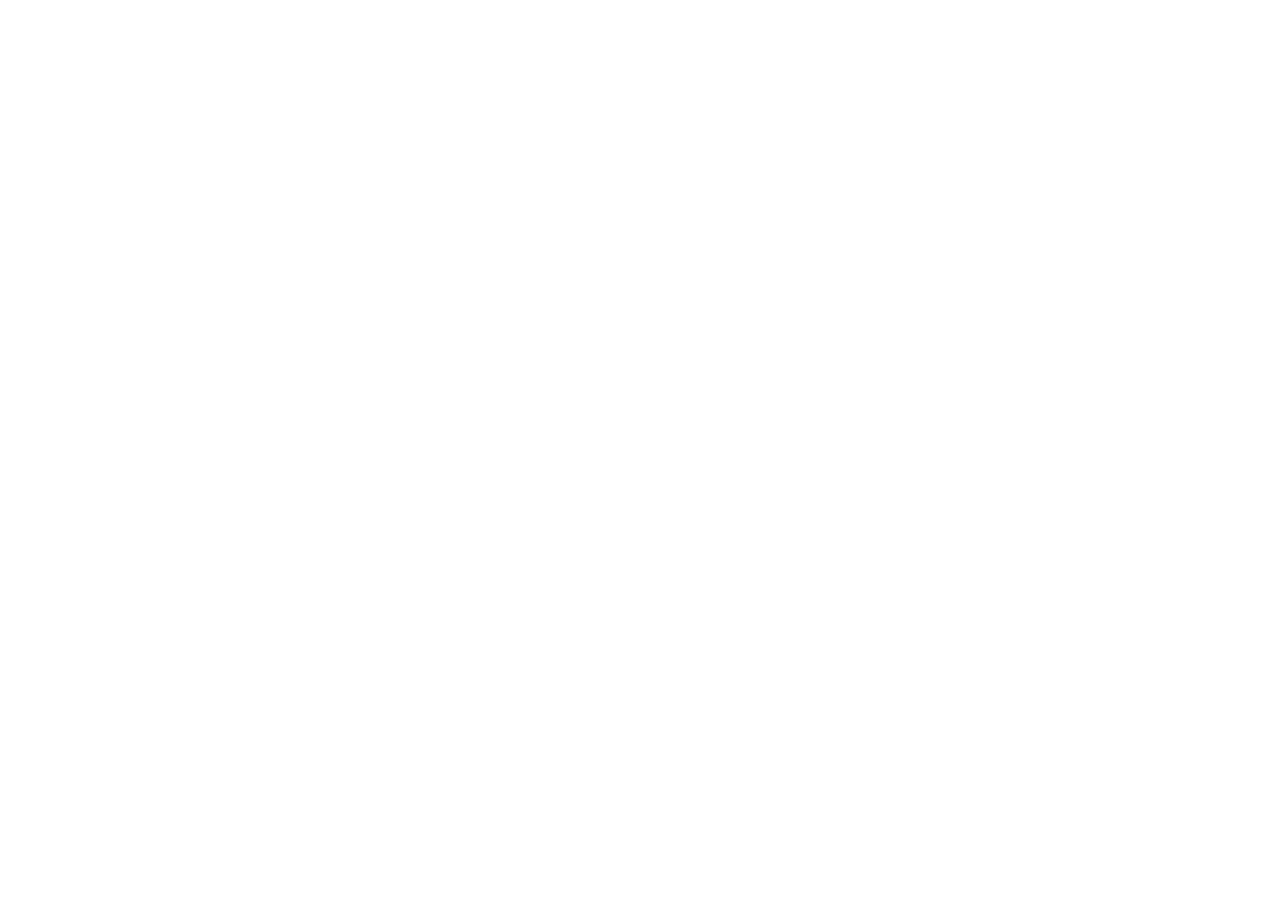
==== about-us.html @ 412d3a8f "index realizado" ====
<!DOCTYPE html>
<html lang="en">
<head>
    <meta charset="utf-8">
    <meta name="viewport" content="width=device-width, initial-scale=1.0">
    <meta name="description" content="">
    <meta name="author" content="">
    <title>About Us | Flat Theme</title>
    <link href="css/bootstrap.min.css" rel="stylesheet">
    <link href="css/font-awesome.min.css" rel="stylesheet">
    <link href="css/animate.css" rel="stylesheet">
    <link href="css/main.css" rel="stylesheet">
    <!--[if lt IE 9]>
    <script src="js/html5shiv.js"></script>
    <script src="js/respond.min.js"></script>
    <![endif]-->       
    <link rel="shortcut icon" href="images/ico/favicon.ico">
    <link rel="apple-touch-icon-precomposed" sizes="144x144" href="images/ico/apple-touch-icon-144-precomposed.png">
    <link rel="apple-touch-icon-precomposed" sizes="114x114" href="images/ico/apple-touch-icon-114-precomposed.png">
    <link rel="apple-touch-icon-precomposed" sizes="72x72" href="images/ico/apple-touch-icon-72-precomposed.png">
    <link rel="apple-touch-icon-precomposed" href="images/ico/apple-touch-icon-57-precomposed.png">
</head><!--/head-->
<body>
    <!-- Inserte código aqui -->

    <script src="js/jquery.js"></script>
    <script src="js/bootstrap.min.js"></script>
    <script src="js/main.js"></script>
</body>
</html>
---- css/main.css ----
@import url(http://fonts.googleapis.com/css?family=Roboto:400,700,300);

.clearfix {
  *zoom: 1;
}

.clearfix:before,
.clearfix:after {
  display: table;
  content: "";
  line-height: 0;
}
.clearfix:after {
  clear: both;
}

.navbar-inverse {
    border: none;
}
.wet-asphalt {
    background-color: #34495e;
}
.navbar-inverse .navbar-nav {
    margin-top: 20px;
}
.navbar-inverse .navbar-nav > li > a {
    padding-top: 7px;
    padding-bottom: 7px;
    border-radius: 4px;
    color: #293348;
}
.wet-asphalt a:not(.btn) {
    color: #bdc3c7;
}
a {
    color: #34495e;
    -webkit-transition: 300ms;
    -moz-transition: 300ms;
    -o-transition: 300ms;
    transition: 300ms;
}

.navbar-inverse .navbar-nav>.active>a, .navbar-inverse .navbar-nav>.active>a:hover, .navbar-inverse .navbar-nav>.active>a:focus {
    color: #fff;
    background-color: #293348;
}
@keyframes slidy {
0% { left: 0%; }
20% { left: 0%; }
25% { left: -100%; }
45% { left: -100%; }
50% { left: -200%; }
70% { left: -200%; }
75% { left: -300%; }
95% { left: -300%; }
100% { left: -400%; }
}

body { margin: 0; } 
div#slider { overflow: hidden; }
div#slider figure img { width: 20%; float: left; }
div#slider figure { 
  position: relative;
  width: 500%;
  margin: 0;
  left: 0;
  text-align: left;
  font-size: 0;
  animation: 12s slidy infinite; 
}
.navbar-inverse {
    border: none;
}
.wet-asphalt {
    background-color: #34495e;
}
#service{
	background-color: #78E4A6;
	padding: 50px 0;
}
/*iconos*/
.icon-md {
    font-size: 36px;
    height: 68px;
    width: 68px;
    line-height: 68px;
    color: #fff;
    margin-right: 10px;
    background-color: rgba(0, 0, 0, 0.4);
    text-align: center;
    display: block;
    border-radius: 50%;
}

.media-body{
	padding: 5px auto;
}
#recent-projects{
	padding: 70px 0;
	background-color: #E8E8E8;
}
#testimonios{
	padding: 70px 0;
	background-color: #e74c3c;
	color: white;
}
#generales{
	background-color: #34495e;
	color: #bdc3c7;
	padding: 50px 0;
}
 ul.options{
 	color: #bdc3c7;
 }
 a{
 	color:#bdc3c7; 
 }
 a:hover{
 	color: #E04958;
 }
 .zoom{
		transition: 0.6s ease;
 		-moz-transition: 0.6s ease; /* Firefox */
 		-webkit-transition: 0.6s ease; /* Chrome - Safari */
 		-o-transition: 0.6s ease; /* Opera */
	}
.zoom:hover{
		transform : scale(1.3);
		-moz-transform : scale(1.3); /* Firefox */
		-webkit-transform : scale(1.3); /* Chrome - Safari */
		-o-transform : scale(1.3); /* Opera */
		-ms-transform : scale(1.3); /* IE9 */
	}
footer{
	background-color: #26323E;
	color: white;
	margin: auto;
	padding: 30px 0;
}
#footer ul > li {
    display: inline-block;
    margin-left: 15px;
}

/*********** ABOUT US ************/
#titulo{
	background-color: #78E4A6;
	color: white;
	font-family: 'Roboto', sans-serif;
}
.other{
	color: white;
	padding-top: 70px;
}
.space{
	padding-top: 70px;
}
.text{
	padding-bottom: 30px;
}
.pt{
	padding-top: 110px;
}

#conocenos {
	background-color: #f5f5f5;
	color: #504D4D;
	font-family: 'Roboto', sans-serif;
	padding: 50px 0;
}
.progress, .progress .bar {
    background: #fff;
    -webkit-box-shadow: none;
    -moz-box-shadow: none;
    box-shadow: none;
    height: 30px;
    line-height: 30px;
}
.btn-social.btn-facebook {
    background: #4f7dd4;
}
.btn-social.btn-google-plus{
	background-color: red;
}
.btn-social.btn-twitter{
	background-color: skyblue;
}
.btn-social.btn-linkedin{
	background-color: pink;
}
.btn-social {
    border: 0;
    color: #fff;
    border-radius: 100%;
    display: inline-block;
    width: 36px;
    height: 36px;
    line-height: 36px;
    text-align: center;
    padding: 0;
}
.btn {
    font-weight: 400;
}
.def{
	    padding-bottom: 30px;
}
.demo-3 figure img {
    
    -webkit-transition:all .5s;
    -moz-transition:all .5s;
    transition:all .5s;
}
.demo-3 figure:hover img,figure.hover img {
    -webkit-transform:rotateY(180deg);
    -moz-transform:rotateY(180deg);
    transform:rotateY(180deg);
}
.demo-3 figure:hover figcaption,figure.hover figcaption {
    -webkit-transform:rotateY(0);
    -moz-transform:rotateY(0);
    transform:rotateY(0);
}
.demo-3 figure figcaption {
	  -webkit-transform:rotateY(-180deg);
    -moz-transform:rotateY(-180deg);
    transform:rotateY(-180deg);
    -webkit-transition:all .5s;
    -moz-transition:all .5s;
    transition:all .5s;
	}

/***************** SERVICES ******************/
#services{
	color: #34495e;
	font-family: 'Roboto', sans-serif;
	background-color: #fff;
}

.icon-md {
 -webkit-transition: 500ms;
    -moz-transition: 500ms;
    -o-transition: 500ms;
    transition: 500ms;
}
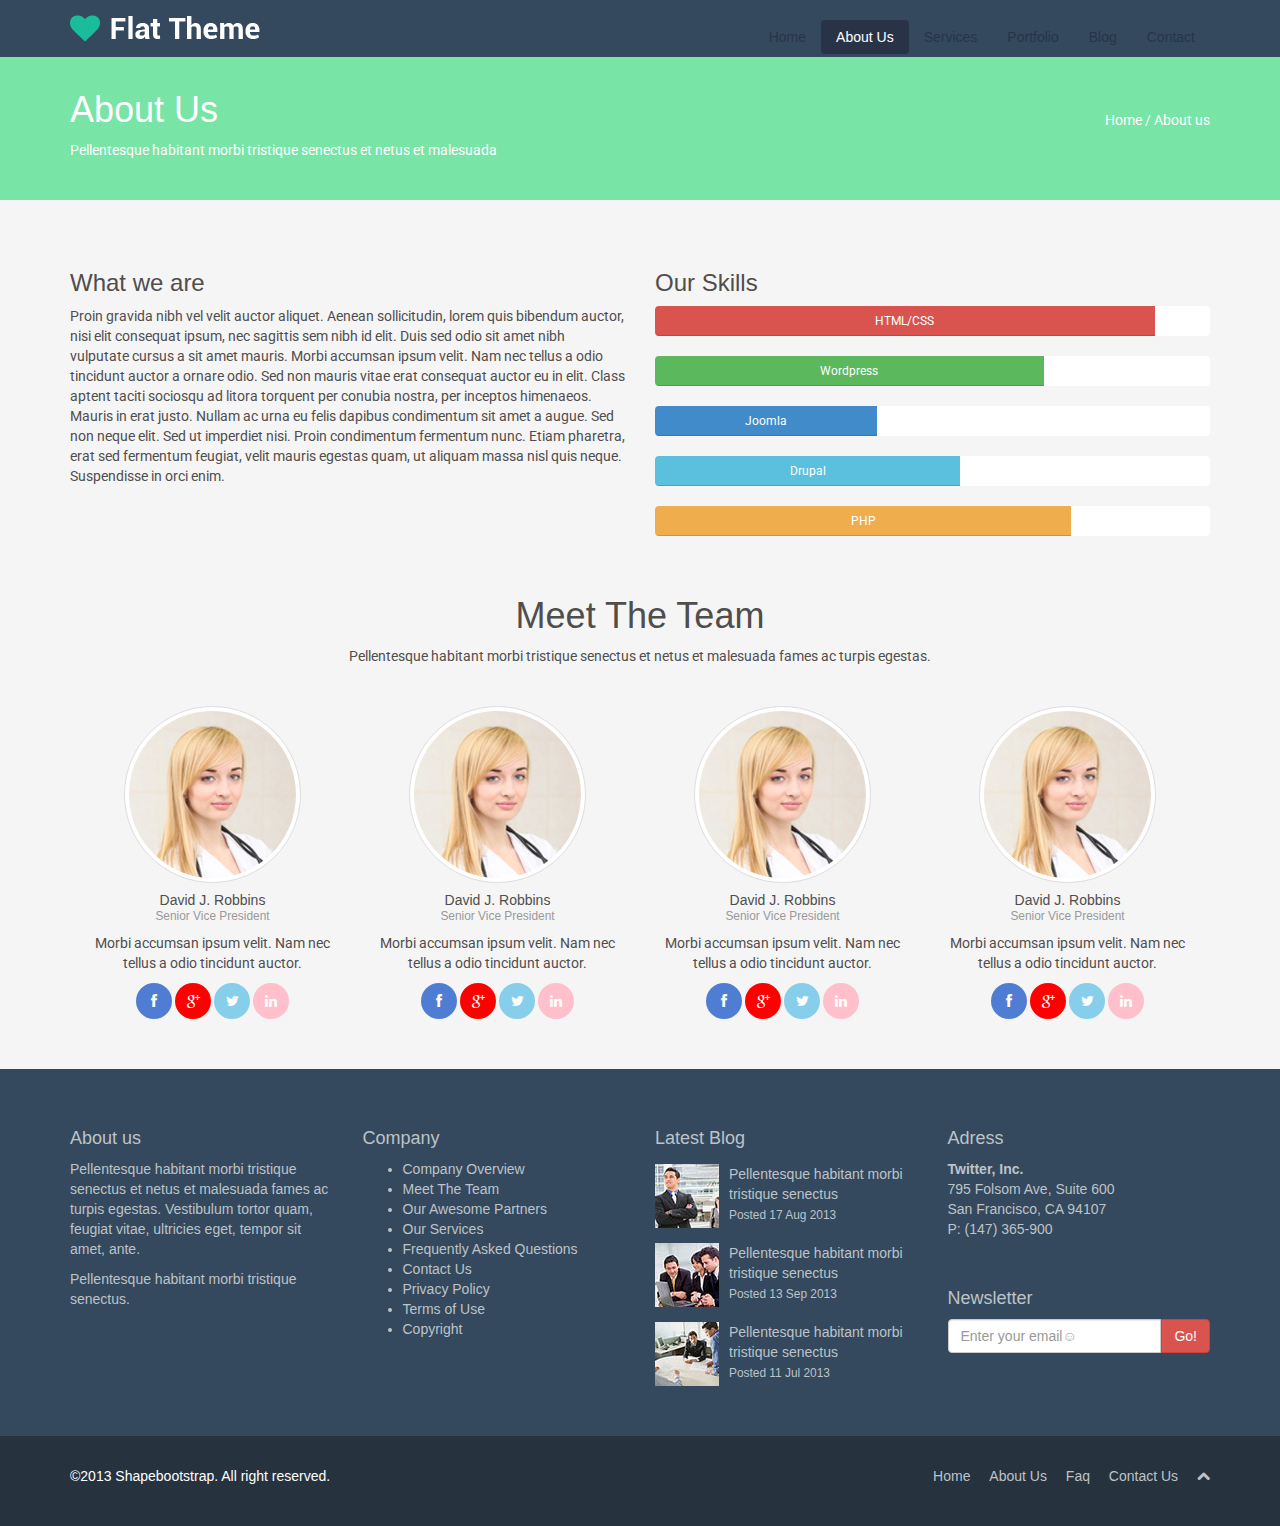
==== commit 8642a232: "about listo" ====
--- a/about-us.html
+++ b/about-us.html
@@ -21,8 +21,261 @@
     <link rel="apple-touch-icon-precomposed" href="images/ico/apple-touch-icon-57-precomposed.png">
 </head><!--/head-->
 <body>
-    <!-- Inserte código aqui -->
-
+    <header class="navbar navbar-inverse navbar-fixed-top wet-asphalt" role="banner">
+        <div class="container">
+            <div class="navbar-header">
+                <button type="button" class="navbar-toggle" data-toggle="collapse" data-target=".navbar-collapse">
+                    <span class="sr-only">Toggle navigation</span>
+                    <span class="icon-bar"></span>
+                    <span class="icon-bar"></span>
+                    <span class="icon-bar"></span>
+                </button>
+                <a class="navbar-brand" href="index.html"><img src="images/logo.png" alt="logo"></a>
+            </div>
+            <div class="collapse navbar-collapse">
+                <ul class="nav navbar-nav navbar-right">
+                    <li><a href="index.html">Home</a></li>
+                    <li class="active"><a href="about-us.html">About Us</a></li>
+                    <li><a href="services.html">Services</a></li>
+                    <li><a href="portfolio.html">Portfolio</a></li>
+                    <li><a href="blog.html">Blog</a></li> 
+                    <li><a href="contact-us.html">Contact</a></li>
+                </ul>
+            </div>
+        </div>
+    </header>
+    <section id="titulo">
+        <div class="container">
+            <div class="row">
+                <div class="col-sm-6">
+            <h1 class="space">About Us</h1>
+            <p class="text">Pellentesque habitant morbi tristique senectus et netus et malesuada</p>
+                </div>
+                <div class="col-sm-6 text-right pt">
+                    <a class="other" href="#">Home</a>
+                    <a class="other" href="#">/ About us</a>
+                </div>
+            </div>
+        </div>
+    </section>
+    <section id="conocenos">
+        <div class="container">
+            <div class="row">
+                <div class="col-sm-6">
+                <h3>What we are</h3>
+                <p>Proin gravida nibh vel velit auctor aliquet. Aenean sollicitudin, lorem quis bibendum auctor, nisi elit consequat ipsum, nec sagittis sem nibh id elit. Duis sed odio sit amet nibh vulputate cursus a sit amet mauris. Morbi accumsan ipsum velit. Nam nec tellus a odio tincidunt auctor a ornare odio. Sed non  mauris vitae erat consequat auctor eu in elit. Class aptent taciti sociosqu ad litora torquent per conubia nostra, per inceptos himenaeos. Mauris in erat justo. Nullam ac urna eu felis dapibus condimentum sit amet a augue. Sed non neque elit. Sed ut imperdiet nisi. Proin condimentum fermentum nunc. Etiam pharetra, erat sed fermentum feugiat, velit mauris egestas quam, ut aliquam massa nisl quis neque. Suspendisse in orci enim.</p>
+                </div>
+                <div class="col-sm-6">
+                    <h3>Our Skills</h3>
+                    <div>
+                    <div class="progress">
+                        <div class="progress-bar progress-bar-danger" role="progressbar" aria-valuenow="90" aria-valuemin="0" aria-valuemax="100" style="width: 90%;">
+                            <span>HTML/CSS</span>
+                        </div>
+                    </div>
+                    <div class="progress">
+                        <div class="progress-bar progress-bar-success" role="progressbar" aria-valuenow="70" aria-valuemin="0" aria-valuemax="100" style="width: 70%;">
+                            <span>Wordpress</span>
+                        </div>
+                    </div>
+                    <div class="progress">
+                        <div class="progress-bar" role="progressbar" aria-valuenow="40" aria-valuemin="0" aria-valuemax="100" style="width: 40%;">
+                            <span>Joomla</span>
+                        </div>
+                    </div>
+                    <div class="progress">
+                        <div class="progress-bar progress-bar-info" role="progressbar" aria-valuenow="55" aria-valuemin="0" aria-valuemax="100" style="width: 55%;">
+                            <span>Drupal</span>
+                        </div>
+                    </div>
+                    <div class="progress">
+                        <div class="progress-bar progress-bar-warning" role="progressbar" aria-valuenow="75" aria-valuemin="0" aria-valuemax="100" style="width: 75%;">
+                            <span>PHP</span>
+                        </div>
+                    </div>
+                </div>
+                </div>
+            </div>
+        </div>
+        <br>
+        <div class="row text-center">
+            <div class="container">
+                <h1>Meet The Team</h1>
+                <p class="def">Pellentesque habitant morbi tristique senectus et netus et malesuada fames ac turpis egestas.</p>
+                <div class="col-md-3 col-xs-6">
+                    <div class="center">
+                        <div class="demo-3">
+                            <figure>
+                                <img class="img-responsive img-thumbnail img-circle" src="images/team-member.jpg" alt="">
+                            </figure>
+                        </div>
+                                <h5>David J. Robbins<small class="muted"><br>Senior Vice President</small></h5>
+                            <p>Morbi accumsan ipsum velit. Nam nec tellus a odio tincidunt auctor.</p>
+                            <a class="btn btn-social btn-facebook" href="#"><i class="icon-facebook"></i></a>
+
+                            <a class="btn btn-social btn-google-plus" href="#"><i class="icon-google-plus"></i></a>
+
+                            <a class="btn btn-social btn-twitter" href="#"><i class="icon-twitter"></i></a>
+
+                            <a class="btn btn-social btn-linkedin" href="#"><i class="icon-linkedin"></i></a>
+                    </div>
+                </div>    
+        
+                <div class="col-md-3 col-xs-6">
+                    <div class="center">
+                        <div class="demo-3">
+                            <figure>
+                                <img class="img-responsive img-thumbnail img-circle" src="images/team-member.jpg" alt="">
+                            </figure>
+                        </div>
+                                <h5>David J. Robbins<small class="muted"><br>Senior Vice President</small></h5>
+                            <p>Morbi accumsan ipsum velit. Nam nec tellus a odio tincidunt auctor.</p>
+                            <a class="btn btn-social btn-facebook" href="#"><i class="icon-facebook"></i></a>
+
+                            <a class="btn btn-social btn-google-plus" href="#"><i class="icon-google-plus"></i></a>
+
+                            <a class="btn btn-social btn-twitter" href="#"><i class="icon-twitter"></i></a>
+
+                            <a class="btn btn-social btn-linkedin" href="#"><i class="icon-linkedin"></i></a>
+                    </div>
+                </div>
+                <div class="col-md-3 col-xs-6">
+                    <div class="center">
+                        <div class="demo-3">
+                            <figure>
+                                <img class="img-responsive img-thumbnail img-circle" src="images/team-member.jpg" alt="">
+                            </figure>
+                        </div>
+                                <h5>David J. Robbins<small class="muted"><br>Senior Vice President</small></h5>
+                            <p>Morbi accumsan ipsum velit. Nam nec tellus a odio tincidunt auctor.</p>
+                            <a class="btn btn-social btn-facebook" href="#"><i class="icon-facebook"></i></a>
+
+                            <a class="btn btn-social btn-google-plus" href="#"><i class="icon-google-plus"></i></a>
+
+                            <a class="btn btn-social btn-twitter" href="#"><i class="icon-twitter"></i></a>
+
+                            <a class="btn btn-social btn-linkedin" href="#"><i class="icon-linkedin"></i></a>
+                    </div>
+                </div>
+                <div class="col-md-3 col-xs-6">
+                    <div class="center">
+                        <div class="demo-3">
+                            <figure>
+                                <img class="img-responsive img-thumbnail img-circle" src="images/team-member.jpg" alt="">
+                            </figure>
+                        </div>
+                                <h5>David J. Robbins<small class="muted"><br>Senior Vice President</small></h5>
+                            <p>Morbi accumsan ipsum velit. Nam nec tellus a odio tincidunt auctor.</p>
+                            <a class="btn btn-social btn-facebook" href="#"><i class="icon-facebook"></i></a>
+
+                            <a class="btn btn-social btn-google-plus" href="#"><i class="icon-google-plus"></i></a>
+
+                            <a class="btn btn-social btn-twitter" href="#"><i class="icon-twitter"></i></a>
+
+                            <a class="btn btn-social btn-linkedin" href="#"><i class="icon-linkedin"></i></a>
+                    </div>
+                </div>
+    </div>
+</div>
+        </div>
+    </section>
+    <section id="generales">
+    <div class="container">
+        <div class="row">
+            <div class="col-md-3 col-sm-6">
+                <h4>About us</h4>
+                <p>Pellentesque habitant morbi tristique senectus et netus et malesuada fames ac turpis egestas. Vestibulum tortor quam, feugiat vitae, ultricies eget, tempor sit amet, ante.
+                </p>
+                <p>Pellentesque habitant morbi tristique senectus.</p>
+            </div>
+            <div class="col-md-3 col-sm-6">
+                <h4>Company</h4>
+                <ul class="options">
+                            <li><a href="#" class="zoom">Company Overview</a></li>
+                            <li><a href="#" class="zoom">Meet The Team</a></li>
+                            <li><a href="#" class="zoom">Our Awesome Partners</a></li>
+                            <li><a href="#" class="zoom">Our Services</a></li>
+                            <li><a href="#" class="zoom">Frequently Asked Questions</a></li>
+                            <li><a href="#" class="zoom">Contact Us</a></li>
+                            <li><a href="#" class="zoom">Privacy Policy</a></li>
+                            <li><a href="#" class="zoom">Terms of Use</a></li>
+                            <li><a href="#" class="zoom">Copyright</a></li>
+                </ul>
+            </div>
+            <!--El media-heading lo que hace es anida el elemento multimedia a la izquierda o derecha con la propiedad float o pull-->
+            <div class="col-md-3 col-sm-6">
+                <h4>Latest Blog</h4>
+                <div class="media">
+                    <div class="pull-left">
+                        <img src="images/blog/thumb1.jpg" alt="">
+                    </div>
+                    <div class="media-body">
+                        <span class="media-heading"><a href="#">Pellentesque habitant morbi tristique senectus</a>
+                        </span>
+                        <br>
+                        <small class="muted">Posted 17 Aug 2013</small>
+                    </div>
+                </div>
+                <div class="media">
+                    <div class="pull-left">
+                        <img src="images/blog/thumb2.jpg" alt="">
+                    </div>
+                    <div class="media-body">
+                        <span class="media-heading"><a href="#">Pellentesque habitant morbi tristique senectus</a>
+                        </span>
+                        <br>
+                        <small class="muted">Posted 13 Sep 2013</small>
+                    </div>
+                </div>
+                <div class="media">
+                    <div class="pull-left">
+                        <img src="images/blog/thumb3.jpg" alt="">
+                    </div>
+                    <div class="media-body">
+                        <span class="media-heading"><a href="#">Pellentesque habitant morbi tristique senectus</a>
+                        </span>
+                        <br>
+                        <small class="muted">Posted 11 Jul 2013</small>
+                    </div>
+                </div>
+            </div>
+            <div class="col-md-3 col-sm-6">
+                <h4>Adress</h4>
+                <address><!--La etiqueta <abbr> permite indicar abreviaturas-->
+                        <strong>Twitter, Inc.</strong><br>
+                        795 Folsom Ave, Suite 600<br>
+                        San Francisco, CA 94107<br>
+                        <abbr>P:</abbr> (147) 365-900
+                </address>
+                <br>
+                <h4>Newsletter</h4>
+                <div class="input-group">
+                    <input type="text" class="form-control" autocomplete="off" placeholder="Enter your email☺">
+                    <span class="input-group-btn">
+                        <button class="btn btn-danger" type="button">Go!</button>
+                    </span>
+                </div>
+            </div>
+        </div>
+    </div>
+</section>
+<footer id="footer">
+    <div class="container">
+        <div class="row">
+            <div class="col-md-4">
+                <p>©2013 Shapebootstrap. All right reserved.</p>
+            </div>
+            <div class="col-md-8">
+            <ul class="pull-right">
+                        <li><a class="zoom" href="#">Home</a></li>
+                        <li><a class="zoom" href="#">About Us</a></li>
+                        <li><a class="zoom" href="#">Faq</a></li>
+                        <li><a class="zoom" href="#">Contact Us</a></li>
+                        <li><a class="zoom" id="gototop" href="#"><i class="icon-chevron-up"></i></a></li>
+            </ul></div>
+        </div>
+    </div>
+</footer>
     <script src="js/jquery.js"></script>
     <script src="js/bootstrap.min.js"></script>
     <script src="js/main.js"></script>
--- a/css/main.css
+++ b/css/main.css
@@ -67,7 +67,7 @@
   left: 0;
   text-align: left;
   font-size: 0;
-  animation: 12s slidy infinite; 
+  animation: 3s slidy infinite; 
 }
 .navbar-inverse {
     border: none;
@@ -76,8 +76,8 @@
     background-color: #34495e;
 }
 #service{
-	background-color: #78E4A6;
-	padding: 50px 0;
+    background-color: #78E4A6;
+    padding: 50px 0;
 }
 /*iconos*/
 .icon-md {
@@ -94,49 +94,49 @@
 }
 
 .media-body{
-	padding: 5px auto;
+    padding: 5px auto;
 }
 #recent-projects{
-	padding: 70px 0;
-	background-color: #E8E8E8;
+    padding: 70px 0;
+    background-color: #E8E8E8;
 }
 #testimonios{
-	padding: 70px 0;
-	background-color: #e74c3c;
-	color: white;
+    padding: 70px 0;
+    background-color: #e74c3c;
+    color: white;
 }
 #generales{
-	background-color: #34495e;
-	color: #bdc3c7;
-	padding: 50px 0;
+    background-color: #34495e;
+    color: #bdc3c7;
+    padding: 50px 0;
 }
  ul.options{
- 	color: #bdc3c7;
+    color: #bdc3c7;
  }
  a{
- 	color:#bdc3c7; 
+    color:#bdc3c7; 
  }
  a:hover{
- 	color: #E04958;
+    color: #E04958;
  }
  .zoom{
-		transition: 0.6s ease;
- 		-moz-transition: 0.6s ease; /* Firefox */
- 		-webkit-transition: 0.6s ease; /* Chrome - Safari */
- 		-o-transition: 0.6s ease; /* Opera */
-	}
+        transition: 0.6s ease;
+        -moz-transition: 0.6s ease; /* Firefox */
+        -webkit-transition: 0.6s ease; /* Chrome - Safari */
+        -o-transition: 0.6s ease; /* Opera */
+    }
 .zoom:hover{
-		transform : scale(1.3);
-		-moz-transform : scale(1.3); /* Firefox */
-		-webkit-transform : scale(1.3); /* Chrome - Safari */
-		-o-transform : scale(1.3); /* Opera */
-		-ms-transform : scale(1.3); /* IE9 */
-	}
+        transform : scale(1.3);
+        -moz-transform : scale(1.3); /* Firefox */
+        -webkit-transform : scale(1.3); /* Chrome - Safari */
+        -o-transform : scale(1.3); /* Opera */
+        -ms-transform : scale(1.3); /* IE9 */
+    }
 footer{
-	background-color: #26323E;
-	color: white;
-	margin: auto;
-	padding: 30px 0;
+    background-color: #26323E;
+    color: white;
+    margin: auto;
+    padding: 30px 0;
 }
 #footer ul > li {
     display: inline-block;
@@ -145,29 +145,29 @@
 
 /*********** ABOUT US ************/
 #titulo{
-	background-color: #78E4A6;
-	color: white;
-	font-family: 'Roboto', sans-serif;
+    background-color: #78E4A6;
+    color: white;
+    font-family: 'Roboto', sans-serif;
 }
 .other{
-	color: white;
-	padding-top: 70px;
+    color: white;
+    padding-top: 70px;
 }
 .space{
-	padding-top: 70px;
+    padding-top: 70px;
 }
 .text{
-	padding-bottom: 30px;
+    padding-bottom: 30px;
 }
 .pt{
-	padding-top: 110px;
+    padding-top: 110px;
 }
 
 #conocenos {
-	background-color: #f5f5f5;
-	color: #504D4D;
-	font-family: 'Roboto', sans-serif;
-	padding: 50px 0;
+    background-color: #f5f5f5;
+    color: #504D4D;
+    font-family: 'Roboto', sans-serif;
+    padding: 50px 0;
 }
 .progress, .progress .bar {
     background: #fff;
@@ -181,13 +181,13 @@
     background: #4f7dd4;
 }
 .btn-social.btn-google-plus{
-	background-color: red;
+    background-color: red;
 }
 .btn-social.btn-twitter{
-	background-color: skyblue;
+    background-color: skyblue;
 }
 .btn-social.btn-linkedin{
-	background-color: pink;
+    background-color: pink;
 }
 .btn-social {
     border: 0;
@@ -204,7 +204,7 @@
     font-weight: 400;
 }
 .def{
-	    padding-bottom: 30px;
+        padding-bottom: 30px;
 }
 .demo-3 figure img {
     
@@ -223,19 +223,19 @@
     transform:rotateY(0);
 }
 .demo-3 figure figcaption {
-	  -webkit-transform:rotateY(-180deg);
+      -webkit-transform:rotateY(-180deg);
     -moz-transform:rotateY(-180deg);
     transform:rotateY(-180deg);
     -webkit-transition:all .5s;
     -moz-transition:all .5s;
     transition:all .5s;
-	}
+    }
 
 /***************** SERVICES ******************/
 #services{
-	color: #34495e;
-	font-family: 'Roboto', sans-serif;
-	background-color: #fff;
+    color: #34495e;
+    font-family: 'Roboto', sans-serif;
+    background-color: #fff;
 }
 
 .icon-md {
@@ -243,4 +243,31 @@
     -moz-transition: 500ms;
     -o-transition: 500ms;
     transition: 500ms;
-}+}
+.background-gris-fondo{
+    background-color: #F9F9F9;
+}
+.background-gris-fondo .primer{
+    margin: 5% 0%;
+}
+.background-gris-fondo form{
+    margin-top: 16%;
+    margin-bottom: 8%;
+}
+.background-gris-fond .col-md-4 h4{
+    margin-top: 9%
+}
+.background-gris-fondo .img img{
+    margin-bottom: 12%
+}
+.background-fondo {
+    background-color: #FDFDFD;
+    padding: 5% 0%;
+}
+#formulario{
+    padding: 70px 0;
+}
+#formulario .message textarea{
+    margin-top: 11%;
+    padding-bottom: 50%; 
+}
